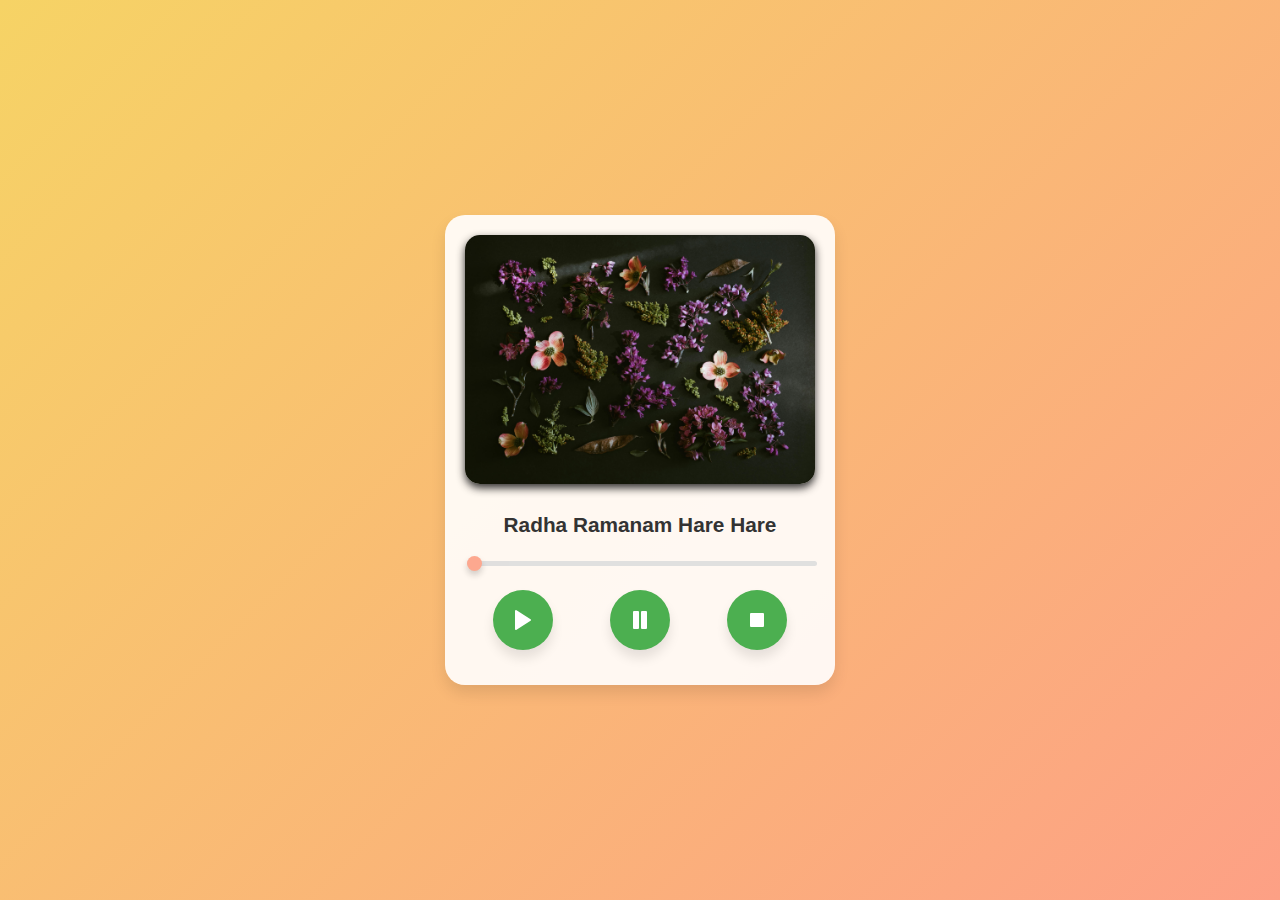
==== music player/index.html @ c3c822b8 "started developing codealpha's tasks ,ik, i'm late" ====
<!DOCTYPE html>
<html lang="en">
<head>
    <meta charset="UTF-8">
    <meta name="viewport" content="width=device-width, initial-scale=1.0">
    <title>Simple Music Player</title>
    <link rel="stylesheet" href="styles.css">
</head>
<body>
    <div class="music-player">
        <img id="song-image" src="pexels-evie-shaffer-1259279-4154613.jpg" alt="Song Image">

        <h2 id="song-title">Radha Ramanam Hare Hare</h2>
        <audio id="audio-player" src="Radha Ramanam Hare Hare-(SambalpuriStar.In).mp3"></audio>
        <div class="progress-container">
            <input type="range" id="progress-bar" value="0" max="100">
        <div class="controls">
            <button id="play-btn">
                <svg xmlns="http://www.w3.org/2000/svg" viewBox="0 0 24 24" fill="none" stroke="currentColor" stroke-width="2" stroke-linecap="round" stroke-linejoin="round">
                    <polygon points="5 3 19 12 5 21 5 3"></polygon>
                </svg>
            </button>

            <button id="pause-btn">
                <svg xmlns="http://www.w3.org/2000/svg" viewBox="0 0 24 24" fill="none" stroke="currentColor" stroke-width="2" stroke-linecap="round" stroke-linejoin="round">
                    <rect x="6" y="4" width="4" height="16"></rect>
                    <rect x="14" y="4" width="4" height="16"></rect>
                </svg>
            </button>

            <button id="stop-btn">
                <svg xmlns="http://www.w3.org/2000/svg" viewBox="0 0 24 24" fill="none" stroke="currentColor" stroke-width="2" stroke-linecap="round" stroke-linejoin="round">
                    <rect x="6" y="6" width="12" height="12"></rect>
                </svg>
            </button>
        </div>
    </div>
    <script src="script.js"></script>
</body>
</html>
---- music player/styles.css ----
body {
    font-family: 'Segoe UI', Tahoma, Geneva, Verdana, sans-serif;
    background: linear-gradient(135deg, #f6d365 0%, #fda085 100%);
    display: flex;
    justify-content: center;
    align-items: center;
    height: 100vh;
    margin: 0;
    background-attachment: fixed;
    background-size: cover;
    transition: all 0.3s ease;
}

.music-player {
    background-color: rgba(255, 255, 255, 0.9);
    padding: 20px;
    border-radius: 20px;
    box-shadow: 0 8px 15px rgba(0, 0, 0, 0.1);
    text-align: center;
    width: 350px;
    position: relative;
    transition: all 0.3s ease;
}

#song-image {
    width: 100%;
    border-radius: 15px;
    margin-bottom: 15px;
    box-shadow: 0 4px 8px rgba(26, 24, 24, 0.9);
}

h2 {
    margin: 10px 0;
    color: #333;
    font-size: 1.3em;
    font-weight: 600;
}

.progress-container {
    margin-top: 15px;
    margin-bottom: 15px;
}

input[type=range] {
    -webkit-appearance: none;
    width: 100%;
    height: 5px;
    background: #ddd;
    outline: none;
    opacity: 0.9;
    transition: opacity 0.2s;
    cursor: pointer;
    border-radius: 5px;
}

input[type=range]::-webkit-slider-thumb {
    -webkit-appearance: none;
    appearance: none;
    width: 15px;
    height: 15px;
    background: #fda085;
    border-radius: 50%;
    cursor: pointer;
    box-shadow: 0 4px 6px rgba(0, 0, 0, 0.2);
}

input[type=range]::-moz-range-thumb {
    width: 15px;
    height: 15px;
    background: #fda085;
    border-radius: 50%;
    cursor: pointer;
    box-shadow: 0 4px 6px rgba(0, 0, 0, 0.2);
}

.controls {
    margin-top: 20px;
    display: flex;
    justify-content: space-around;
}

button {
    background-color: #4CAF50;
    border: none;
    border-radius: 50%;
    width: 60px;
    height: 60px;
    display: flex;
    justify-content: center;
    align-items: center;
    cursor: pointer;
    box-shadow: 0 8px 12px rgba(0, 0, 0, 0.1);
    transition: all 0.2s ease;
    color: white;
    font-size: 1.5em;
}

button:hover {
    background-color: #45a049;
    box-shadow: 0 10px 15px rgba(0, 0, 0, 0.15);
}

button:active {
    transform: scale(0.95);
}

button svg {
    width: 24px;
    height: 24px;
    fill: white;
}
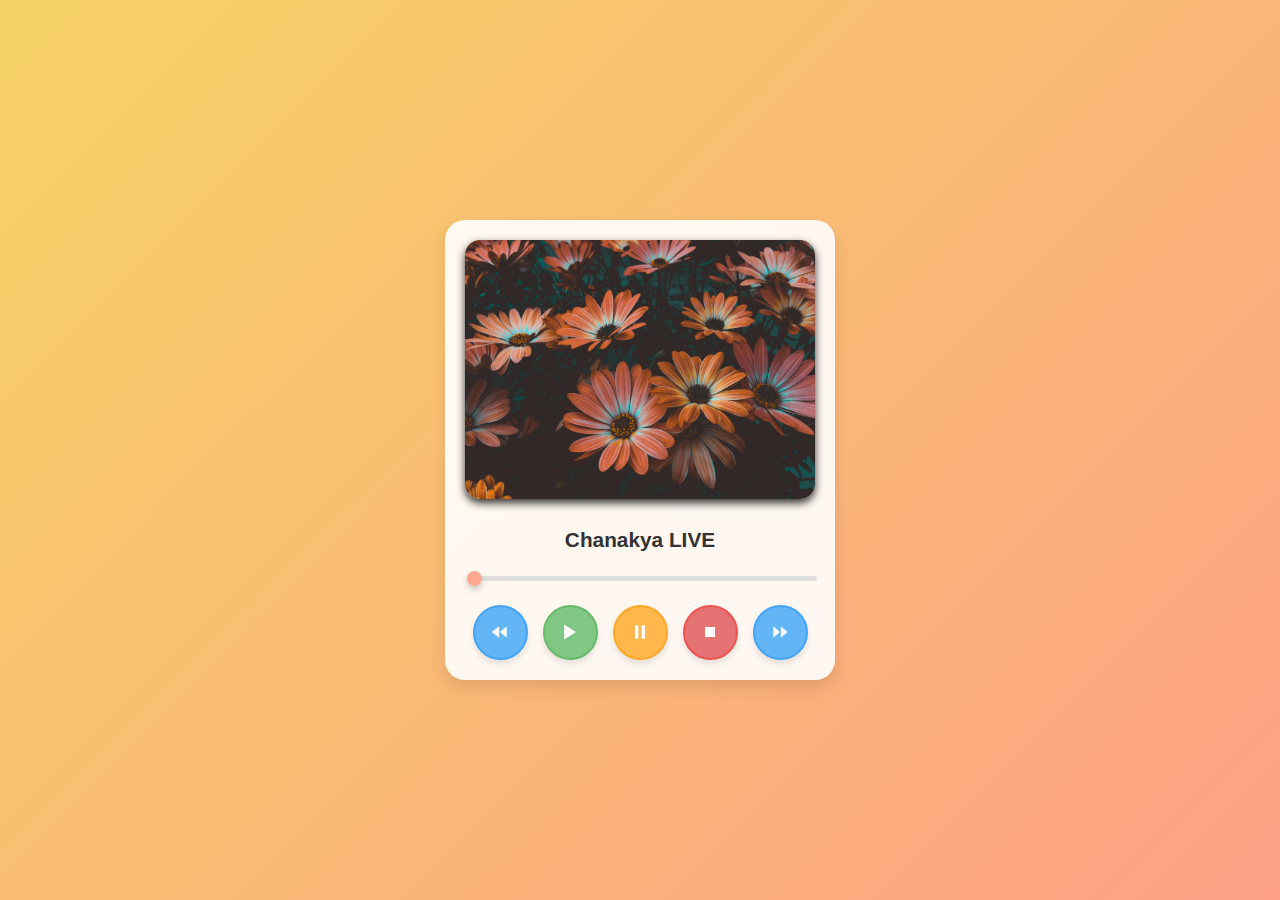
==== commit fa920fa1: "just updated the image" ====
--- a/music player/index.html
+++ b/music player/index.html
@@ -8,33 +8,44 @@
 </head>
 <body>
     <div class="music-player">
-        <img id="song-image" src="pexels-evie-shaffer-1259279-4154613.jpg" alt="Song Image">
-
-        <h2 id="song-title">Radha Ramanam Hare Hare</h2>
-        <audio id="audio-player" src="Radha Ramanam Hare Hare-(SambalpuriStar.In).mp3"></audio>
+        <img id="song-image" src="pexels-gochrisgoxyz-1477166.jpg">
+        
+        <h2 id="song-title">Chanakya LIVE</h2>
+        
+        <audio id="audio-player" src="Chanakya - Rishab Rikhiram Sharma (Official Music Video) [Out Now!].mp3"></audio>
+        
         <div class="progress-container">
             <input type="range" id="progress-bar" value="0" max="100">
+        </div>
+        
         <div class="controls">
+            <button id="prev-btn">
+                <svg xmlns="http://www.w3.org/2000/svg" viewBox="0 0 24 24" fill="none">
+                    <path d="M11 19L2 12l9-7v14zM20 5v14l-8-7 8-7z" fill="#fff"/>
+                </svg>
+            </button> 
             <button id="play-btn">
-                <svg xmlns="http://www.w3.org/2000/svg" viewBox="0 0 24 24" fill="none" stroke="currentColor" stroke-width="2" stroke-linecap="round" stroke-linejoin="round">
-                    <polygon points="5 3 19 12 5 21 5 3"></polygon>
+                <svg xmlns="http://www.w3.org/2000/svg" viewBox="0 0 24 24" fill="none">
+                    <path d="M5 3l14 9-14 9V3z" fill="#fff"/>
                 </svg>
-            </button>
+            </button> 
+            <button id="pause-btn">
+                <svg xmlns="http://www.w3.org/2000/svg" viewBox="0 0 24 24" fill="none">
+                    <path d="M6 4h4v16H6V4zm8 0h4v16h-4V4z" fill="#fff"/>
+                </svg>
+            </button> 
+            <button id="stop-btn">
+                <svg xmlns="http://www.w3.org/2000/svg" viewBox="0 0 24 24" fill="none">
+                    <path d="M6 6h12v12H6V6z" fill="#fff"/>
+                </svg>
+            </button> 
+            <button id="next-btn">
+                <svg xmlns="http://www.w3.org/2000/svg" viewBox="0 0 24 24" fill="none">
+                    <path d="M13 5l8 7-8 7V5zM4 5v14l8-7-8-7z" fill="#fff"/>
+                </svg>
+            </button> 
+        </div>        
 
-            <button id="pause-btn">
-                <svg xmlns="http://www.w3.org/2000/svg" viewBox="0 0 24 24" fill="none" stroke="currentColor" stroke-width="2" stroke-linecap="round" stroke-linejoin="round">
-                    <rect x="6" y="4" width="4" height="16"></rect>
-                    <rect x="14" y="4" width="4" height="16"></rect>
-                </svg>
-            </button>
-
-            <button id="stop-btn">
-                <svg xmlns="http://www.w3.org/2000/svg" viewBox="0 0 24 24" fill="none" stroke="currentColor" stroke-width="2" stroke-linecap="round" stroke-linejoin="round">
-                    <rect x="6" y="6" width="12" height="12"></rect>
-                </svg>
-            </button>
-        </div>
-    </div>
     <script src="script.js"></script>
 </body>
 </html>
--- a/music player/styles.css
+++ b/music player/styles.css
@@ -80,33 +80,61 @@
     justify-content: space-around;
 }
 
+/* New Button Styles */
 button {
-    background-color: #4CAF50;
-    border: none;
-    border-radius: 50%;
-    width: 60px;
-    height: 60px;
+    background-color: #f6d365; /* A soft, light gradient color */
+    border: 2px solid #fda085; /* Border to match the theme */
+    border-radius: 50%; /* Circular buttons for a sleek look */
+    width: 55px;
+    height: 55px;
     display: flex;
     justify-content: center;
     align-items: center;
     cursor: pointer;
-    box-shadow: 0 8px 12px rgba(0, 0, 0, 0.1);
-    transition: all 0.2s ease;
-    color: white;
-    font-size: 1.5em;
+    box-shadow: 0 4px 6px rgba(0, 0, 0, 0.1); /* Subtle shadow for depth */
+    transition: all 0.3s ease;
+    color: #fff;
 }
 
+/* Hover Effect */
 button:hover {
-    background-color: #45a049;
-    box-shadow: 0 10px 15px rgba(0, 0, 0, 0.15);
+    background-color: #fda085; /* Smooth gradient transition */
+    border-color: #f6b085; /* Slight color shift for hover effect */
+    transform: translateY(-3px); /* Slight lift effect on hover */
+    box-shadow: 0 6px 12px rgba(0, 0, 0, 0.15);
 }
 
+/* Active (Click) Effect */
 button:active {
-    transform: scale(0.95);
+    transform: translateY(1px); /* Slight press-down effect */
+    box-shadow: 0 3px 6px rgba(0, 0, 0, 0.1);
 }
 
+/* SVG Icon Styles */
 button svg {
-    width: 24px;
-    height: 24px;
-    fill: white;
+    width: 20px;
+    height: 20px;
+    fill: #333; /* Dark icon color for better contrast */
 }
+
+/* Specific Button Colors */
+#play-btn {
+    background-color: #81c784; /* Soft green for play */
+    border-color: #66bb6a;
+}
+
+#pause-btn {
+    background-color: #ffb74d; /* Soft orange for pause */
+    border-color: #ffa726;
+}
+
+#stop-btn {
+    background-color: #e57373; /* Soft red for stop */
+    border-color: #ef5350;
+}
+
+#next-btn,
+#prev-btn {
+    background-color: #64b5f6; /* Soft blue for next/prev */
+    border-color: #42a5f5;
+}
